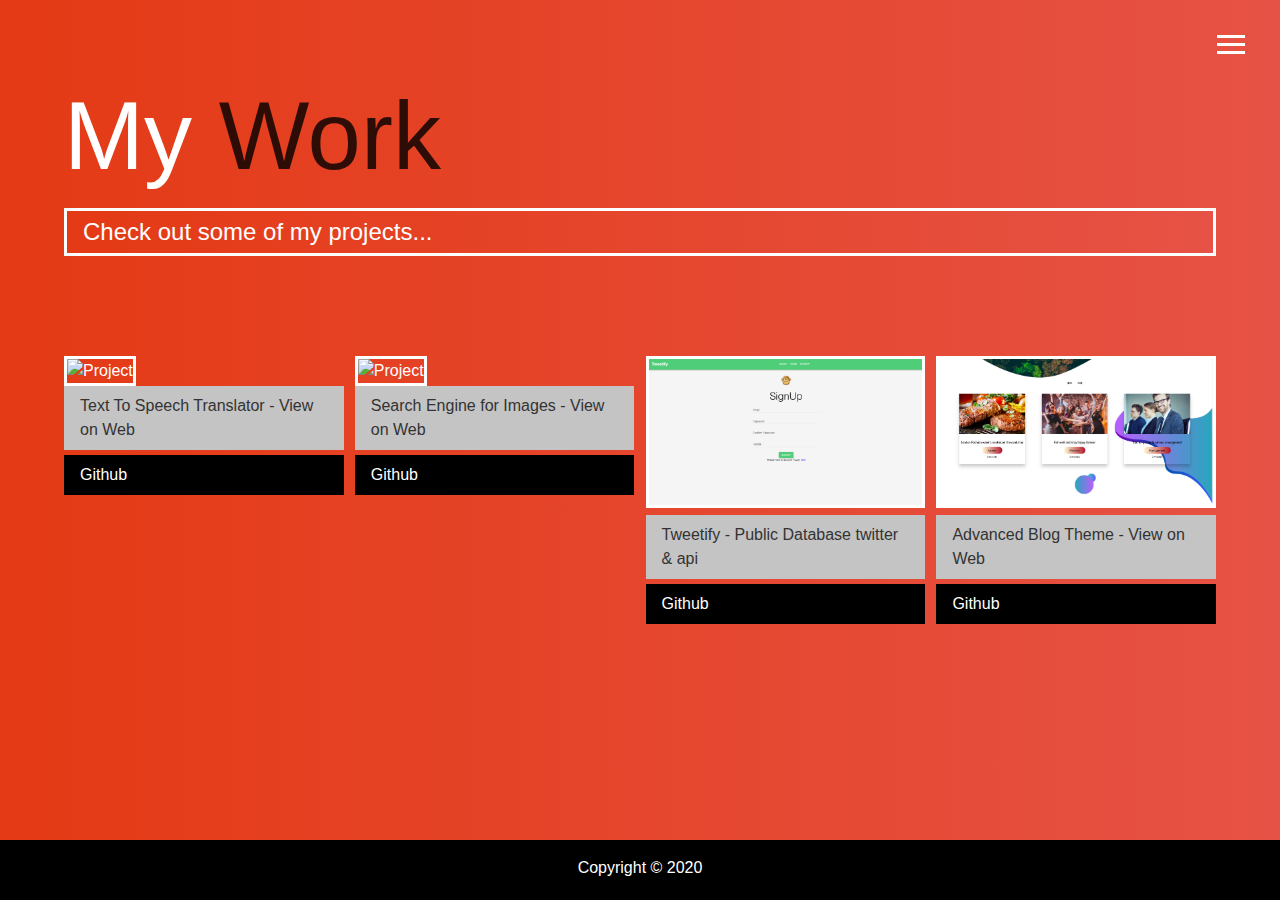
==== work.html @ 89fb5d24 "added" ====
<!DOCTYPE html>
<html lang="en">
  <head>
    <meta charset="UTF-8" />
    <meta name="viewport" content="width=device-width, initial-scale=1.0" />
    <meta http-equiv="X-UA-Compatible" content="ie=edge" />
    <link
      rel="stylesheet"
      href="https://use.fontawesome.com/releases/v5.2.0/css/all.css"
      integrity="sha384-hWVjflwFxL6sNzntih27bfxkr27PmbbK/iSvJ+a4+0owXq79v+lsFkW54bOGbiDQ"
      crossorigin="anonymous"
    />

    <link rel="stylesheet" href="css/main.css" />
    <title>View My Work</title>
  </head>

  <body>
    <header>
      <div class="menu-btn">
        <div class="btn-line"></div>
        <div class="btn-line"></div>
        <div class="btn-line"></div>
      </div>

      <nav class="menu">
        <div class="menu-branding">
          <div class="portrait"></div>
        </div>
        <ul class="menu-nav">
          <li class="nav-item">
            <a href="index.html" class="nav-link">
              Home
            </a>
          </li>
          <li class="nav-item">
            <a href="about.html" class="nav-link">
              About Me
            </a>
          </li>
          <li class="nav-item current">
            <a href="work.html" class="nav-link">
              My Work
            </a>
          </li>
          <li class="nav-item">
            <a href="contact.html" class="nav-link">
              How To Contact Me
            </a>
          </li>
        </ul>
      </nav>
    </header>

    <main id="work">
      <h1 class="lg-heading">
        My
        <span class="text-secondary">Work</span>
      </h1>
      <h2 class="sm-heading">
        Check out some of my projects...
      </h2>
      <!-- Work area -->
      <div class="projects">
        <div class="item">
          <a href="https://sad-albattani-9b44de.netlify.com">
            <img src="img/projects/textToSpeech.png" alt="Project" />
          </a>
          <a href="https://sad-albattani-9b44de.netlify.com" class="btn-light">
            <i class="fas fa-eye"></i> Text To Speech Translator - View on Web
          </a>
          <a
            href="https://github.com/siddhantsahare/text-to-speech"
            class="btn-dark"
          >
            <i class="fab fa-github"></i> Github
          </a>
        </div>

        <div class="item">
          <a href="https://hardcore-blackwell-089cb3.netlify.com">
            <img src="img/projects/imageFinder.png" alt="Project" />
          </a>
          <a
            href="https://hardcore-blackwell-089cb3.netlify.com"
            class="btn-light"
          >
            <i class="fas fa-eye"></i> Search Engine for Images - View on Web
          </a>
          <a
            href="https://github.com/siddhantsahare/imageFinder"
            class="btn-dark"
          >
            <i class="fab fa-github"></i> Github
          </a>
        </div>

        <div class="item">
          <a href="https://suspicious-panini-0d350c.netlify.com">
            <img src="img/projects/tweetify.png" alt="Project" />
          </a>
          <a
            href="https://suspicious-panini-0d350c.netlify.com"
            class="btn-light"
          >
            <i class="fas fa-eye"></i> Tweetify - Public Database twitter & api
          </a>
          <a href="https://github.com/siddhantsahare/Tweetify" class="btn-dark">
            <i class="fab fa-github"></i> Github
          </a>
        </div>

        <div class="item">
          <a href="https://jolly-lamport-b01c2e.netlify.com">
            <img src="img/projects/blogtheme.png" alt="Project" />
          </a>
          <a href="https://jolly-lamport-b01c2e.netlify.com" class="btn-light">
            <i class="fas fa-eye"></i> Advanced Blog Theme - View on Web
          </a>
          <a
            href="https://github.com/siddhantsahare/blogtheme"
            class="btn-dark"
          >
            <i class="fab fa-github"></i> Github
          </a>
        </div>
      </div>
    </main>

    <footer id="main-footer">
      Copyright &copy; 2020
    </footer>

    <script src="js/main.js"></script>
  </body>
</html>
---- css/main.css ----
.menu-btn {
  position: absolute;
  z-index: 3;
  right: 35px;
  top: 35px;
  cursor: pointer;
  transition: all 0.5s ease-out;
}
.menu-btn .btn-line {
  width: 28px;
  height: 3px;
  margin: 0 0 5px 0;
  background: #fff;
  transition: all 0.5s ease-out;
}
.menu-btn.close {
  transform: rotate(180deg);
}
.menu-btn.close .btn-line:nth-child(1) {
  transform: rotate(45deg) translate(5px, 5px);
}
.menu-btn.close .btn-line:nth-child(2) {
  opacity: 0;
}
.menu-btn.close .btn-line:nth-child(3) {
  transform: rotate(-45deg) translate(7px, -6px);
}

.menu {
  position: fixed;
  top: 0;
  width: 100%;
  opacity: 0.9;
  visibility: hidden;
}
.menu.show {
  visibility: visible;
}
.menu-branding,
.menu-nav {
  display: flex;
  flex-flow: column wrap;
  align-items: center;
  justify-content: center;
  float: left;
  width: 50%;
  height: 100vh;
  overflow: hidden;
}
.menu-nav {
  margin: 0;
  padding: 0;
  background: rgba(0, 0, 0, 0.5);
  list-style: none;
  transform: translate3d(0, -100%, 0);
  transition: all 0.5s ease-out;
}
.menu-nav.show {
  transform: translate3d(0, 0, 0);
}
.menu-branding {
  background: rgba(0, 0, 0, 0.5);
  transform: translate3d(0, 100%, 0);
  transition: all 0.5s ease-out;
}
.menu-branding.show {
  transform: translate3d(0, 0, 0);
}
.menu-branding .portrait {
  width: 250px;
  height: 250px;
  background: url('../img/portrait.png');
  border-radius: 50%;
  border: solid 3px #fff;
}
.menu .nav-item {
  transform: translate3d(600px, 0, 0);
  transition: all 0.5s ease-out;
}
.menu .nav-item.show {
  transform: translate3d(0, 0, 0);
}
.menu .nav-item.current > a {
  color: #fff;
}
.menu .nav-link {
  display: inline-block;
  position: relative;
  font-size: 30px;
  text-transform: uppercase;
  padding: 1rem 0;
  font-weight: 300;
  color: #fff;
  text-decoration: none;
  transition: all 0.5s ease-out;
}
.menu .nav-link:hover {
  color: #fff;
  transform: scale(1.25);
}

.nav-item:nth-child(1) {
  transition-delay: 0.1s;
}

.nav-item:nth-child(2) {
  transition-delay: 0.2s;
}

.nav-item:nth-child(3) {
  transition-delay: 0.3s;
}

.nav-item:nth-child(4) {
  transition-delay: 0.4s;
}

* {
  box-sizing: border-box;
}

body {
  background: linear-gradient(
    to right,
    #e43a15,
    #e65245
  ); /* W3C, IE 10+/ Edge, Firefox 16+, Chrome 26+, Opera 12+, Safari 7+ */

  color: #fff;
  height: 100%;
  margin: 0;
  font-family: 'Segoe UI', Tahoma, Geneva, Verdana, sans-serif;
  line-height: 1.5;
}
body#bg-img {
  background: url(../img/background.jpg);
  background-attachment: fixed;
  background-size: cover;
}
body#bg-img:after {
  content: '';
  position: absolute;
  top: 0;
  right: 0;
  width: 100%;
  height: 100%;
  z-index: -1;
  background: linear-gradient(
    to right,
    #e43a15,
    #e65245
  ); /* W3C, IE 10+/ Edge, Firefox 16+, Chrome 26+, Opera 12+, Safari 7+ */
}

h1,
h2,
h3 {
  margin: 0;
  font-weight: 400;
}
h1.lg-heading,
h2.lg-heading,
h3.lg-heading {
  font-size: 6rem;
}
h1.sm-heading,
h2.sm-heading,
h3.sm-heading {
  margin-bottom: 2rem;
  padding: 0.2rem 1rem;
  background: linear-gradient(
    to right,
    #e43a15,
    #e65245
  ); /* W3C, IE 10+/ Edge, Firefox 16+, Chrome 26+, Opera 12+, Safari 7+ */

  border: solid white 3px;
}
a {
  color: #fff;
  text-decoration: none;
}

header {
  position: fixed;
  z-index: 2;
  width: 100%;
}

.text-secondary {
  color: rgba(0, 0, 0, 0.8);
}

main {
  padding: 4rem;
  min-height: calc(100vh - 60px);
}
main .icons {
  margin-top: 1rem;
}
main .icons a {
  padding: 0.4rem;
}
main .icons a:hover {
  color: #fff;
  transition: all 0.5s ease-out;
}
main#home {
  overflow: hidden;
}
main#home h1 {
  margin-top: 20vh;
}

.about-info {
  display: grid;
  grid-gap: 30px;
  grid-template-areas: 'bioimage bio bio' 'job1 job2 job3';
  grid-template-columns: repeat(3, 1fr);
}
.about-info .bio-image {
  grid-area: bioimage;
  margin: auto;
  border-radius: 50%;
  border: #fff 3px solid;
}
.about-info .bio {
  grid-area: bio;
  font-size: 1.5rem;
}
.about-info .job-1 {
  grid-area: job1;
}
.about-info .job-2 {
  grid-area: job2;
}
.about-info .job-3 {
  grid-area: job3;
}
.about-info .job {
  background: black;
  padding: 0.5rem;
  border-bottom: #fff 5px solid;
}

.projects {
  display: grid;
  grid-gap: 0.7rem;
  margin-top: 100px;
  grid-template-columns: repeat(3, 1fr);
}
.projects img {
  width: 100%;
  border: 3px #fff solid;
}
.projects img:hover {
  opacity: 0.5;
  border-color: #fff;
  transition: all 0.5s ease-out;
}

.boxes {
  display: flex;
  flex-wrap: wrap;
  justify-content: space-evenly;
  align-items: center;
  margin-top: 1rem;
}
.boxes div {
  font-size: 2rem;
  border: 3px #fff solid;
  padding: 1.5rem 2.5rem;
  margin-bottom: 3rem;
  transition: all 0.5s ease-out;
}
.boxes div:hover {
  padding: 0.5rem 1.5rem;
  background: #fff;
  color: #000;
}
.boxes div:hover span {
  color: #000;
}

.btn,
.btn-dark,
.btn-light {
  display: block;
  padding: 0.5rem 1rem;
  border: 0;
  margin-bottom: 0.3rem;
}
.btn:hover,
.btn-dark:hover,
.btn-light:hover {
  background: #fff;
  color: #000;
}

.btn-dark {
  background: black;
  color: #fff;
}

.btn-light {
  background: #c4c4c4;
  color: #333;
}

#main-footer {
  text-align: center;
  padding: 1rem;
  background: black;
  color: #fff;
  height: 60px;
}

@media screen and (min-width: 1171px) {
  .projects {
    grid-template-columns: repeat(4, 1fr);
  }
}

@media screen and (min-width: 769px) and (max-width: 1170px) {
  .projects {
    grid-template-columns: repeat(3, 1fr);
  }
}

@media screen and (max-width: 768px) {
  main {
    align-items: center;
    text-align: center;
  }
  main .lg-heading {
    line-height: 1;
    margin-bottom: 1rem;
  }
  ul.menu-nav,
  div.menu-branding {
    float: none;
    width: 100%;
    min-height: 0;
  }
  ul.menu-nav.show,
  div.menu-branding.show {
    transform: translate3d(0, 0, 0);
  }
  .menu-nav {
    height: 75vh;
    transform: translate3d(-100%, 0, 0);
    font-size: 24px;
  }
  .menu-branding {
    height: 25vh;
    transform: translate3d(100%, 0, 0);
  }
  .menu-branding .portrait {
    background: url('../img/portrait_small.png');
    width: 150px;
    height: 150px;
  }
  .about-info {
    grid-template-areas: 'bioimage' 'bio' 'job1' 'job2' 'job3';
    grid-template-columns: 1fr;
  }
  .projects {
    grid-template-columns: repeat(2, 1fr);
  }
}

@media screen and (max-width: 500px) {
  main {
    padding: 2rem;
  }
  main #home h1 {
    margin-top: 10vh;
  }
  main .lg-heading {
    margin-top: 1rem;
    font-size: 5rem;
  }
  .projects {
    grid-template-columns: 1fr;
  }
}
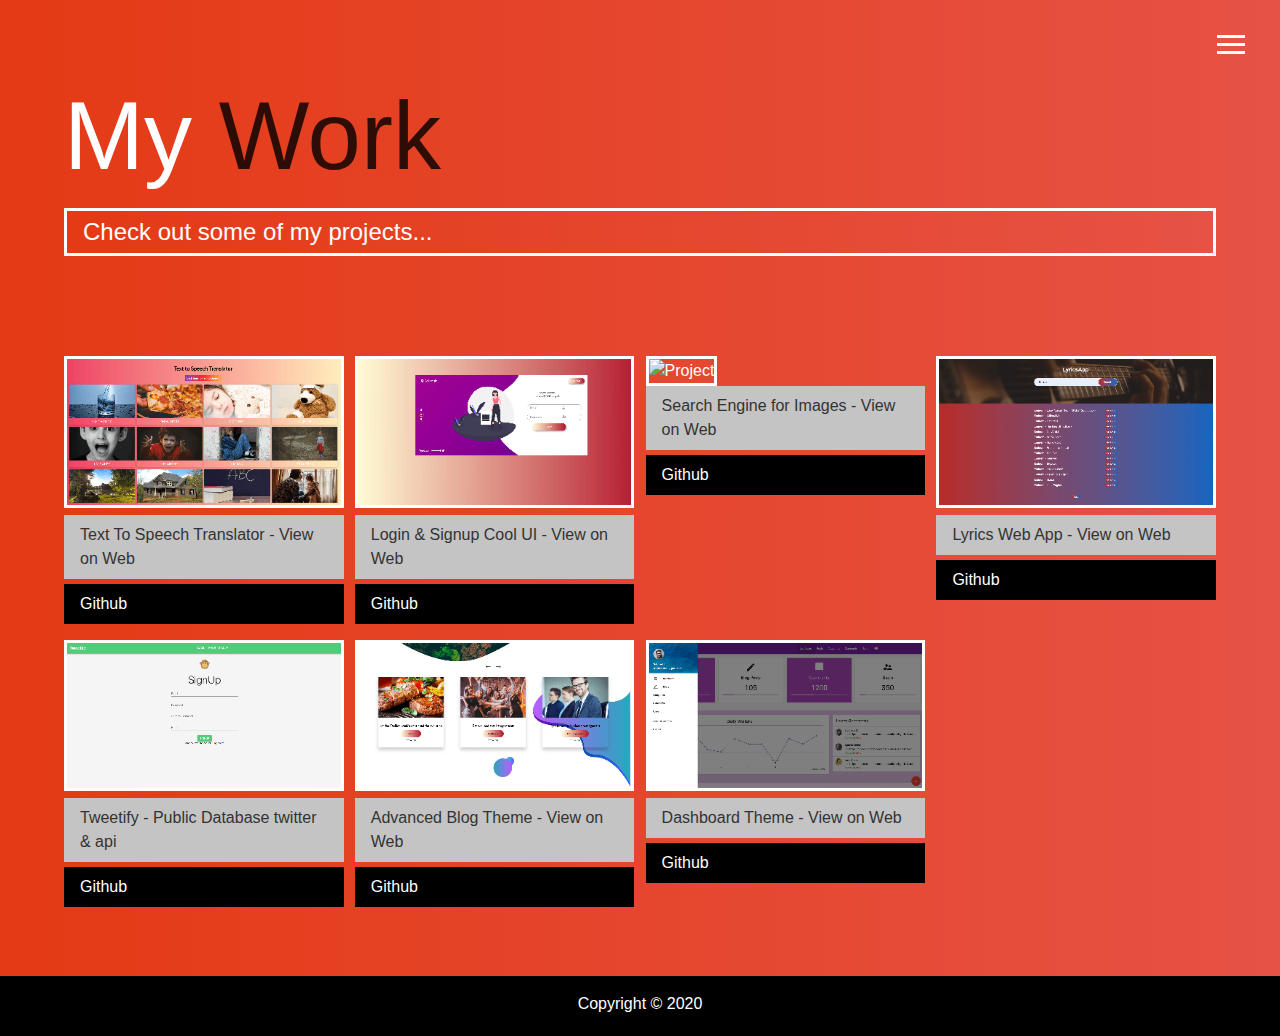
==== commit 5528f85b: "added more projects" ====
--- a/work.html
+++ b/work.html
@@ -64,7 +64,7 @@
       <div class="projects">
         <div class="item">
           <a href="https://sad-albattani-9b44de.netlify.com">
-            <img src="img/projects/textToSpeech.png" alt="Project" />
+            <img src="img/projects/textToSpeechEdit.png" alt="Project" />
           </a>
           <a href="https://sad-albattani-9b44de.netlify.com" class="btn-light">
             <i class="fas fa-eye"></i> Text To Speech Translator - View on Web
@@ -73,6 +73,18 @@
             href="https://github.com/siddhantsahare/text-to-speech"
             class="btn-dark"
           >
+            <i class="fab fa-github"></i> Github
+          </a>
+        </div>
+
+        <div class="item">
+          <a href="https://eager-bohr-6f2fcd.netlify.com/">
+            <img src="img/projects/loginUI.png" alt="Project" />
+          </a>
+          <a href="https://eager-bohr-6f2fcd.netlify.com/" class="btn-light">
+            <i class="fas fa-eye"></i> Login & Signup Cool UI - View on Web
+          </a>
+          <a href="https://github.com/siddhantsahare/loginUI" class="btn-dark">
             <i class="fab fa-github"></i> Github
           </a>
         </div>
@@ -88,7 +100,25 @@
             <i class="fas fa-eye"></i> Search Engine for Images - View on Web
           </a>
           <a
-            href="https://github.com/siddhantsahare/imageFinder"
+            href="https://github.com/siddhantsahare/imageSearchEngine"
+            class="btn-dark"
+          >
+            <i class="fab fa-github"></i> Github
+          </a>
+        </div>
+
+        <div class="item">
+          <a href="https://determined-feynman-3d54c0.netlify.com">
+            <img src="img/projects/lyricsApp.png" alt="Project" />
+          </a>
+          <a
+            href="https://determined-feynman-3d54c0.netlify.com"
+            class="btn-light"
+          >
+            <i class="fas fa-eye"></i> Lyrics Web App - View on Web
+          </a>
+          <a
+            href="https://github.com/siddhantsahare/lyricsApp"
             class="btn-dark"
           >
             <i class="fab fa-github"></i> Github
@@ -112,13 +142,28 @@
 
         <div class="item">
           <a href="https://jolly-lamport-b01c2e.netlify.com">
-            <img src="img/projects/blogtheme.png" alt="Project" />
+            <img src="img/projects/blogtheme-min.png" alt="Project" />
           </a>
           <a href="https://jolly-lamport-b01c2e.netlify.com" class="btn-light">
             <i class="fas fa-eye"></i> Advanced Blog Theme - View on Web
           </a>
           <a
             href="https://github.com/siddhantsahare/blogtheme"
+            class="btn-dark"
+          >
+            <i class="fab fa-github"></i> Github
+          </a>
+        </div>
+
+        <div class="item">
+          <a href="https://trusting-kilby-a30aac.netlify.com">
+            <img src="img/projects/dashboard.png" alt="Project" />
+          </a>
+          <a href="https://trusting-kilby-a30aac.netlify.com" class="btn-light">
+            <i class="fas fa-eye"></i> Dashboard Theme - View on Web
+          </a>
+          <a
+            href="https://github.com/siddhantsahare/DashboardTheme"
             class="btn-dark"
           >
             <i class="fab fa-github"></i> Github
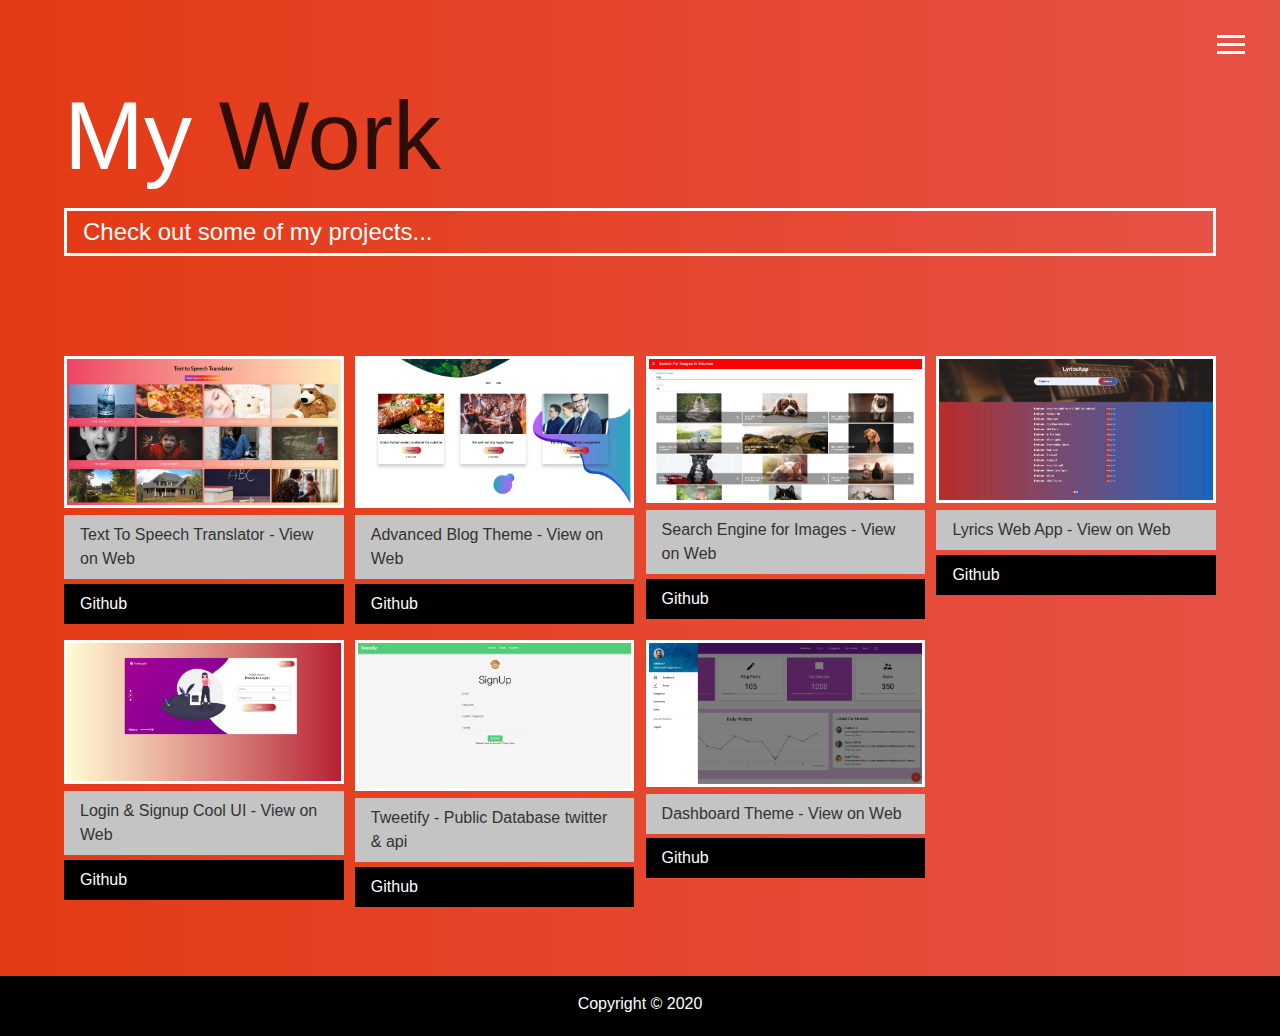
==== commit 2272a533: "Changed images a bit" ====
--- a/work.html
+++ b/work.html
@@ -64,7 +64,7 @@
       <div class="projects">
         <div class="item">
           <a href="https://sad-albattani-9b44de.netlify.com">
-            <img src="img/projects/textToSpeechEdit.png" alt="Project" />
+            <img src="img/projects/textToSpeechJPG.jpg" alt="Project" />
           </a>
           <a href="https://sad-albattani-9b44de.netlify.com" class="btn-light">
             <i class="fas fa-eye"></i> Text To Speech Translator - View on Web
@@ -76,22 +76,24 @@
             <i class="fab fa-github"></i> Github
           </a>
         </div>
-
         <div class="item">
-          <a href="https://eager-bohr-6f2fcd.netlify.com/">
-            <img src="img/projects/loginUI.png" alt="Project" />
+          <a href="https://jolly-lamport-b01c2e.netlify.com">
+            <img src="img/projects/advancedThemeJPG.jpg" alt="Project" />
           </a>
-          <a href="https://eager-bohr-6f2fcd.netlify.com/" class="btn-light">
-            <i class="fas fa-eye"></i> Login & Signup Cool UI - View on Web
+          <a href="https://jolly-lamport-b01c2e.netlify.com" class="btn-light">
+            <i class="fas fa-eye"></i> Advanced Blog Theme - View on Web
           </a>
-          <a href="https://github.com/siddhantsahare/loginUI" class="btn-dark">
+          <a
+            href="https://github.com/siddhantsahare/blogtheme"
+            class="btn-dark"
+          >
             <i class="fab fa-github"></i> Github
           </a>
         </div>
 
         <div class="item">
           <a href="https://hardcore-blackwell-089cb3.netlify.com">
-            <img src="img/projects/imageFinder.png" alt="Project" />
+            <img src="img/projects/imageFinderJPG.jpg" alt="Project" />
           </a>
           <a
             href="https://hardcore-blackwell-089cb3.netlify.com"
@@ -109,7 +111,7 @@
 
         <div class="item">
           <a href="https://determined-feynman-3d54c0.netlify.com">
-            <img src="img/projects/lyricsApp.png" alt="Project" />
+            <img src="img/projects/lyricsAppJPG.jpg" alt="Project" />
           </a>
           <a
             href="https://determined-feynman-3d54c0.netlify.com"
@@ -121,6 +123,18 @@
             href="https://github.com/siddhantsahare/lyricsApp"
             class="btn-dark"
           >
+            <i class="fab fa-github"></i> Github
+          </a>
+        </div>
+
+        <div class="item">
+          <a href="https://eager-bohr-6f2fcd.netlify.com/">
+            <img src="img/projects/loginUIJPG.jpg" alt="Project" />
+          </a>
+          <a href="https://eager-bohr-6f2fcd.netlify.com/" class="btn-light">
+            <i class="fas fa-eye"></i> Login & Signup Cool UI - View on Web
+          </a>
+          <a href="https://github.com/siddhantsahare/loginUI" class="btn-dark">
             <i class="fab fa-github"></i> Github
           </a>
         </div>
@@ -141,23 +155,8 @@
         </div>
 
         <div class="item">
-          <a href="https://jolly-lamport-b01c2e.netlify.com">
-            <img src="img/projects/blogtheme-min.png" alt="Project" />
-          </a>
-          <a href="https://jolly-lamport-b01c2e.netlify.com" class="btn-light">
-            <i class="fas fa-eye"></i> Advanced Blog Theme - View on Web
-          </a>
-          <a
-            href="https://github.com/siddhantsahare/blogtheme"
-            class="btn-dark"
-          >
-            <i class="fab fa-github"></i> Github
-          </a>
-        </div>
-
-        <div class="item">
           <a href="https://trusting-kilby-a30aac.netlify.com">
-            <img src="img/projects/dashboard.png" alt="Project" />
+            <img src="img/projects/DashboardJPG.jpg" alt="Project" />
           </a>
           <a href="https://trusting-kilby-a30aac.netlify.com" class="btn-light">
             <i class="fas fa-eye"></i> Dashboard Theme - View on Web
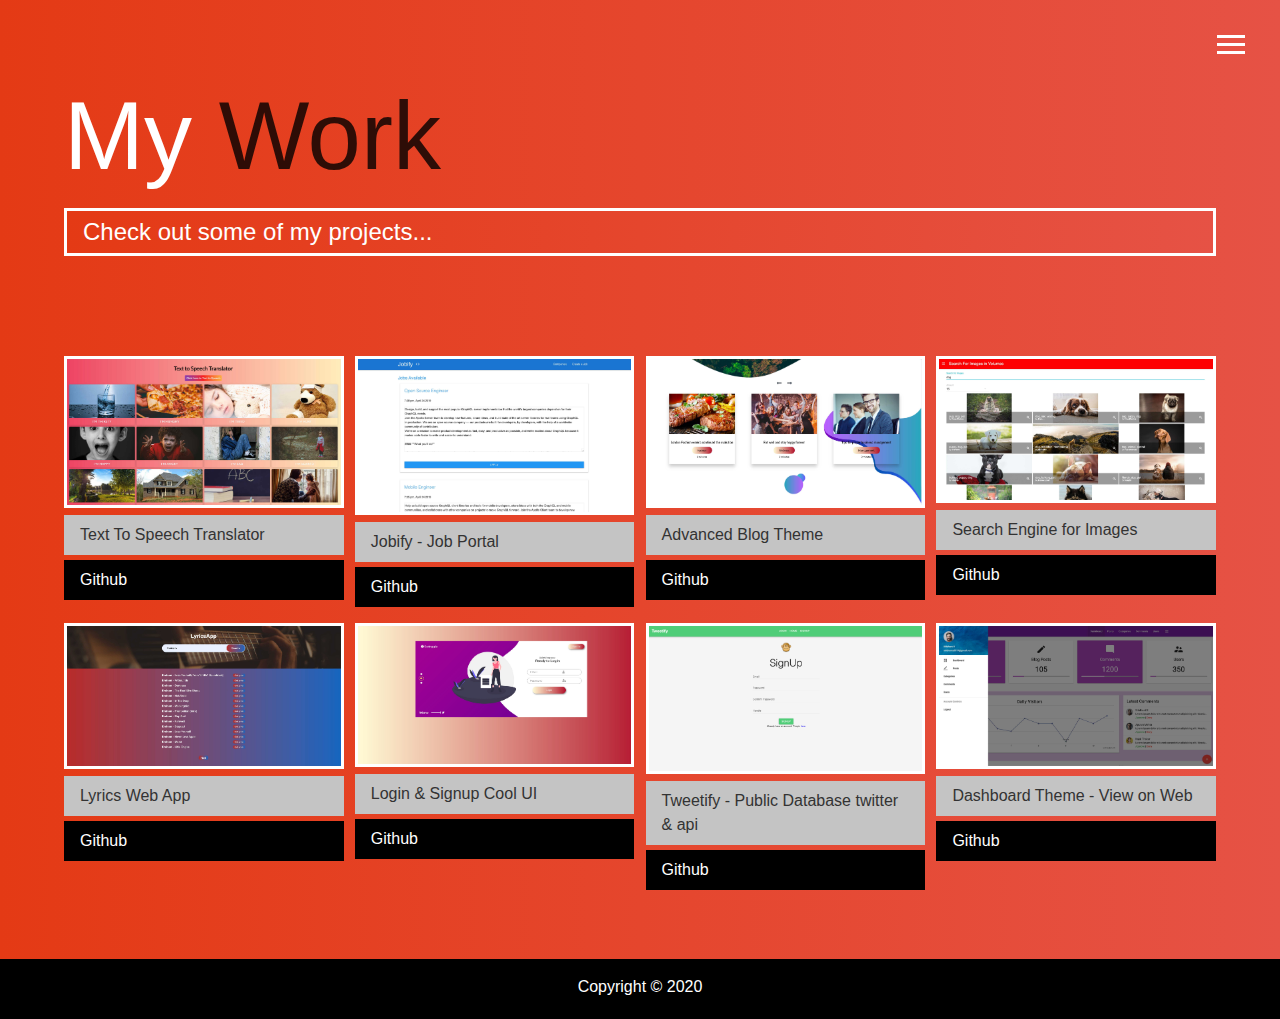
==== commit 5d88a622: "Jobify Added" ====
--- a/work.html
+++ b/work.html
@@ -67,7 +67,7 @@
             <img src="img/projects/textToSpeechJPG.jpg" alt="Project" />
           </a>
           <a href="https://sad-albattani-9b44de.netlify.com" class="btn-light">
-            <i class="fas fa-eye"></i> Text To Speech Translator - View on Web
+            <i class="fas fa-eye"></i> Text To Speech Translator
           </a>
           <a
             href="https://github.com/siddhantsahare/text-to-speech"
@@ -76,12 +76,28 @@
             <i class="fab fa-github"></i> Github
           </a>
         </div>
+
+        <div class="item">
+          <a href="https://tender-sinoussi-55f16f.netlify.com">
+            <img src="img/projects/jobify.jpg" alt="Project" />
+          </a>
+          <a
+            href="https://tender-sinoussi-55f16f.netlify.com"
+            class="btn-light"
+          >
+            <i class="fas fa-eye"></i> Jobify - Job Portal
+          </a>
+          <a href="https://github.com/siddhantsahare/jobify" class="btn-dark">
+            <i class="fab fa-github"></i> Github
+          </a>
+        </div>
+
         <div class="item">
           <a href="https://jolly-lamport-b01c2e.netlify.com">
             <img src="img/projects/advancedThemeJPG.jpg" alt="Project" />
           </a>
           <a href="https://jolly-lamport-b01c2e.netlify.com" class="btn-light">
-            <i class="fas fa-eye"></i> Advanced Blog Theme - View on Web
+            <i class="fas fa-eye"></i> Advanced Blog Theme
           </a>
           <a
             href="https://github.com/siddhantsahare/blogtheme"
@@ -99,7 +115,7 @@
             href="https://hardcore-blackwell-089cb3.netlify.com"
             class="btn-light"
           >
-            <i class="fas fa-eye"></i> Search Engine for Images - View on Web
+            <i class="fas fa-eye"></i> Search Engine for Images
           </a>
           <a
             href="https://github.com/siddhantsahare/imageSearchEngine"
@@ -117,7 +133,7 @@
             href="https://determined-feynman-3d54c0.netlify.com"
             class="btn-light"
           >
-            <i class="fas fa-eye"></i> Lyrics Web App - View on Web
+            <i class="fas fa-eye"></i> Lyrics Web App
           </a>
           <a
             href="https://github.com/siddhantsahare/lyricsApp"
@@ -132,7 +148,7 @@
             <img src="img/projects/loginUIJPG.jpg" alt="Project" />
           </a>
           <a href="https://eager-bohr-6f2fcd.netlify.com/" class="btn-light">
-            <i class="fas fa-eye"></i> Login & Signup Cool UI - View on Web
+            <i class="fas fa-eye"></i> Login & Signup Cool UI
           </a>
           <a href="https://github.com/siddhantsahare/loginUI" class="btn-dark">
             <i class="fab fa-github"></i> Github
